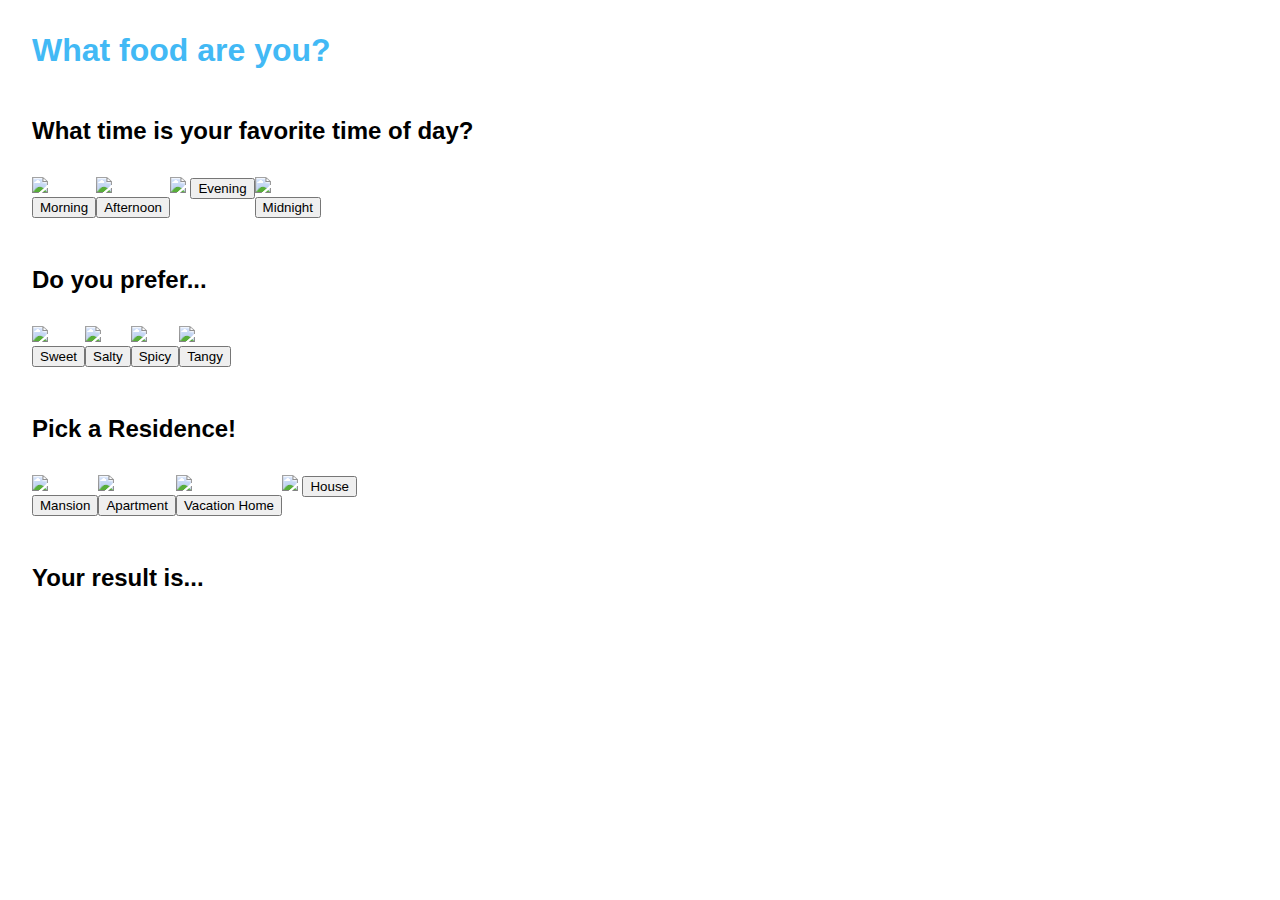
==== index.html @ 9ad7d653 "🕌🕍 Updated with Glitch" ====
<!DOCTYPE html>
<html lang="en">
  <head>
    <title>Personality Quiz Starter Code</title>
    <meta charset="utf-8" />
    <meta http-equiv="X-UA-Compatible" content="IE=edge" />
    <meta name="viewport" content="width=device-width, initial-scale=1" />

    <!-- import the webpage's stylesheet -->
    <link rel="stylesheet" href="/style.css" />

    <!-- import the webpage's javascript file -->
    <script src="/script.js" defer></script>
  </head>
  <body>
    <h1>What food are you?</h1>

    <h2>What time is your favorite time of day?</h2>
    <div class="question">
      <div class="answer-choice">
        <img
          src="https://cdn.glitch.com/e80b2544-111a-4ca5-8c34-65a03b482deb%2Fmorning.jpg?v=1592452474734"
        />
        <br />
        <button id="morning">Morning</button>
      </div>
      <div class="answer-choice">
        <img
          src="https://cdn.glitch.com/e80b2544-111a-4ca5-8c34-65a03b482deb%2Fafternoon.png?v=1592452458989"        />
        <br />
        <button id="afternoon">Afternoon</button>
      </div>
      <div class="answer-choice">
        <img
          src="https://cdn.glitch.com/e80b2544-111a-4ca5-8c34-65a03b482deb%2Fevening.jpeg?v=1592452463566"        
             <br />
             <button id="evening">Evening</button>
      </div>
      <div class="answer-choice">
        <img
          src="https://cdn.glitch.com/e80b2544-111a-4ca5-8c34-65a03b482deb%2Fmidnight.jpg?v=1592452471003"        />
        <br />
        <button id="midnight">Midnight</button>
      </div>
    </div>

    <h2>Do you prefer...</h2>
    <div class="question">
      <div class="answer-choice">
        <img
          src="https://cdn.glitch.com/e80b2544-111a-4ca5-8c34-65a03b482deb%2Fsweet.webp?v=1592452490267"        />
        <br />
        <button id="sweet">Sweet</button>
      </div>
      <div class="answer-choice">
        <img
          src="https://cdn.glitch.com/e80b2544-111a-4ca5-8c34-65a03b482deb%2Fsalty.jpg?v=1592452479991"        />
        <br />
        <button id="salty">Salty</button>
      </div>
      <div class="answer-choice">
        <img
          src="https://cdn.glitch.com/e80b2544-111a-4ca5-8c34-65a03b482deb%2Fspicy.jpeg?v=1592452482399"        />
        <br />
        <button id="spicy">Spicy</button>
      </div>
      <div class="answer-choice">
        <img
          src="https://cdn.glitch.com/e80b2544-111a-4ca5-8c34-65a03b482deb%2Ftangy.jpg?v=1592452491362"        />
        <br />
        <button id="tangy">Tangy</button>
      </div>
    </div>

    <h2>Pick a Residence!</h2>
    <div class="question">
      <div class="answer-choice">
        <img
          src="https://cdn.glitch.com/e80b2544-111a-4ca5-8c34-65a03b482deb%2Fmansion.jpg?v=1592452466755"        />
        <br />
        <button id="mansion">Mansion</button>
      </div>
      <div class="answer-choice">
        <img
          src="https://cdn.glitch.com/e80b2544-111a-4ca5-8c34-65a03b482deb%2Fapartment.jpg?v=1592452459014"        />
        <br />
        <button id="apartment">Apartment</button>
      </div>
      <div class="answer-choice">
        <img
          src="https://cdn.glitch.com/e80b2544-111a-4ca5-8c34-65a03b482deb%2Fvacation%20home.jpg?v=1592452494210"        />
        <br />
        <button id="vacation home">Vacation Home</button>
      </div>
      <div class="answer-choice">
        <img
          src="https://cdn.glitch.com/e80b2544-111a-4ca5-8c34-65a03b482deb%2Fhouse.jpg?v=1592528787455"        <br />
        <button id="house">House</button>
      </div>
    </div>

    <div class="result">
      <h2 id="result">Your result is...</h2>
    </div>
  </body>
</html>
---- style.css ----
/* CSS files add styling rules to your content */

body {
  font-family: "Benton Sans", "Helvetica Neue", helvetica, arial, sans-serif;
  margin: 2em;
  background-image: url(https://cdn.glitch.com/d5c8fdea-64dc-4f28-b1db-3fcfb2e5a5de%2Fbackgound.png?v=1592346652983);
}

h1 {
  font-style: bold;
  color: #42b9f5;
}

h2 {
  margin-top: 2em; 
}

.question {
  display: flex;
  margin-top: 2em;
}
  
.answer-choice img {
  height: 10em;
}

body {
 background-image: url(https://cdn.glitch.com/d5c8fdea-64dc-4f28-b1db-3fcfb2e5a5de%2Fbackgound.png?v=1592346652983);
}
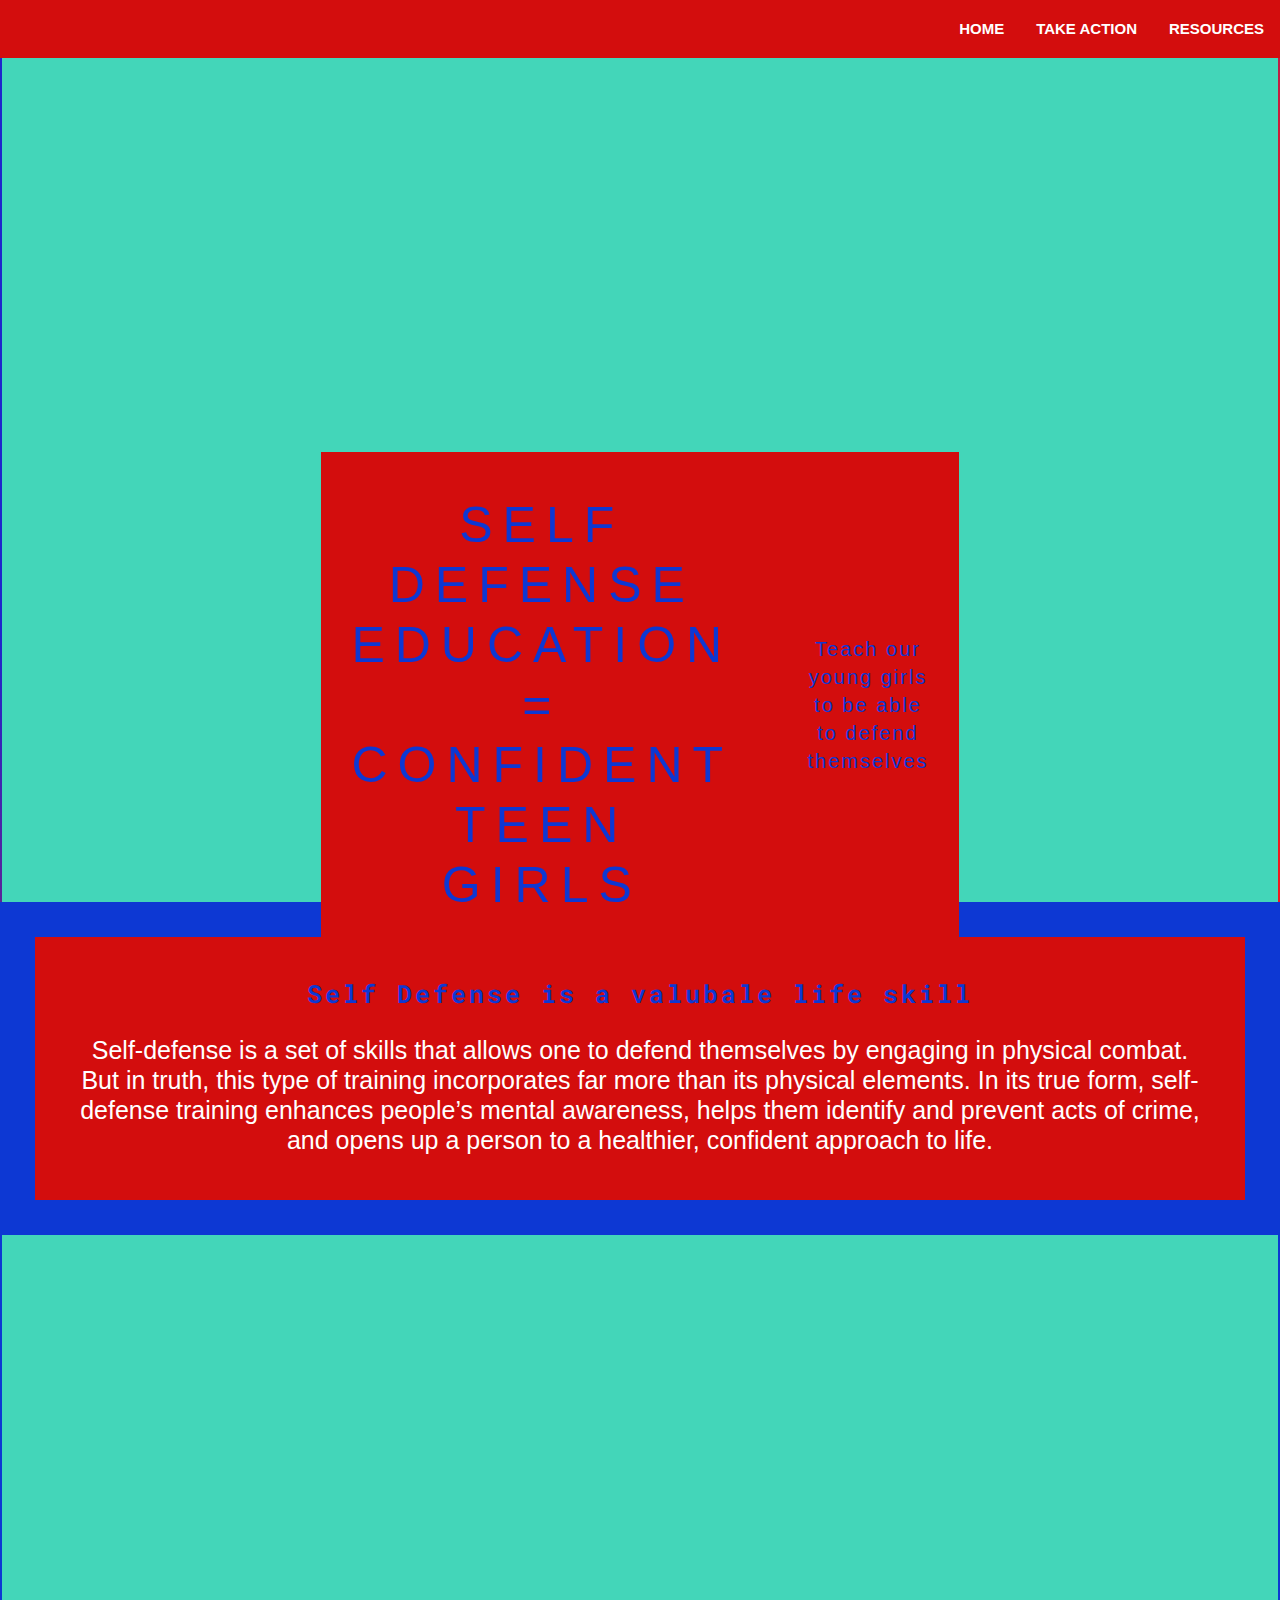
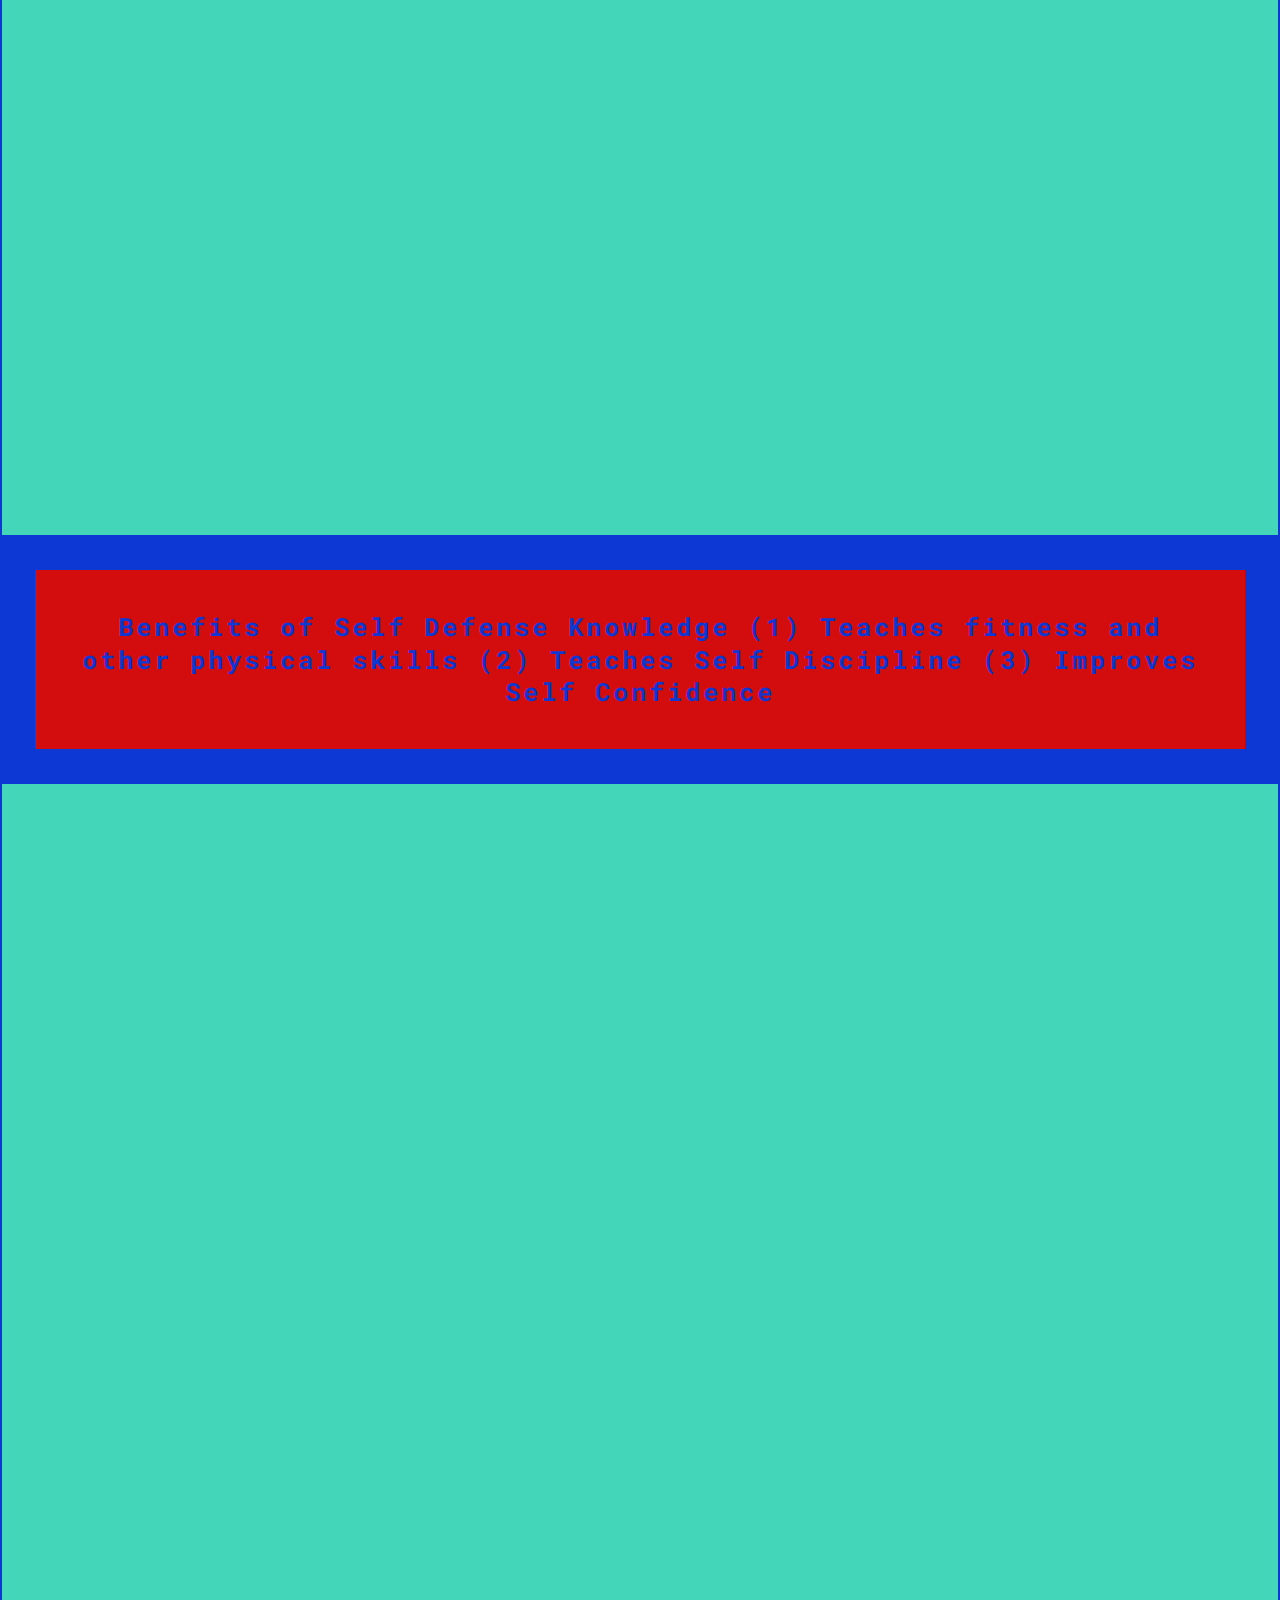
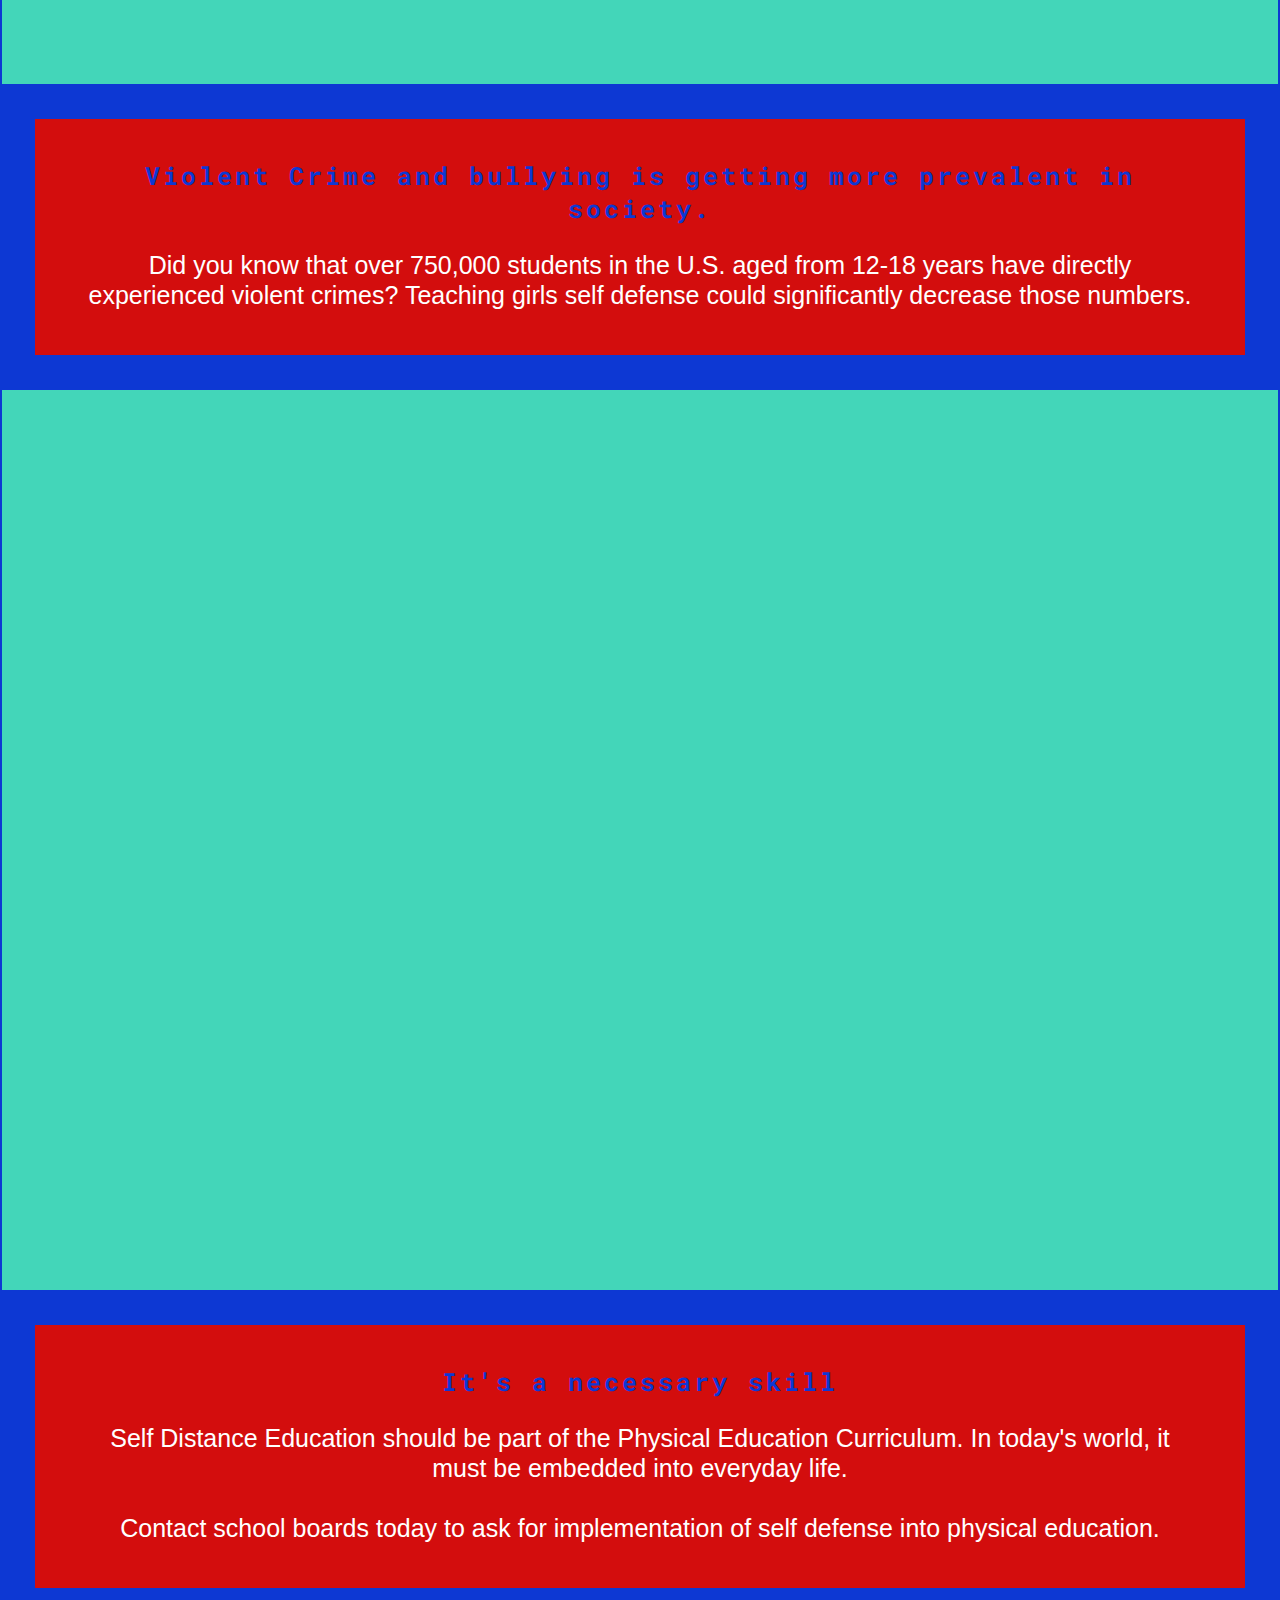
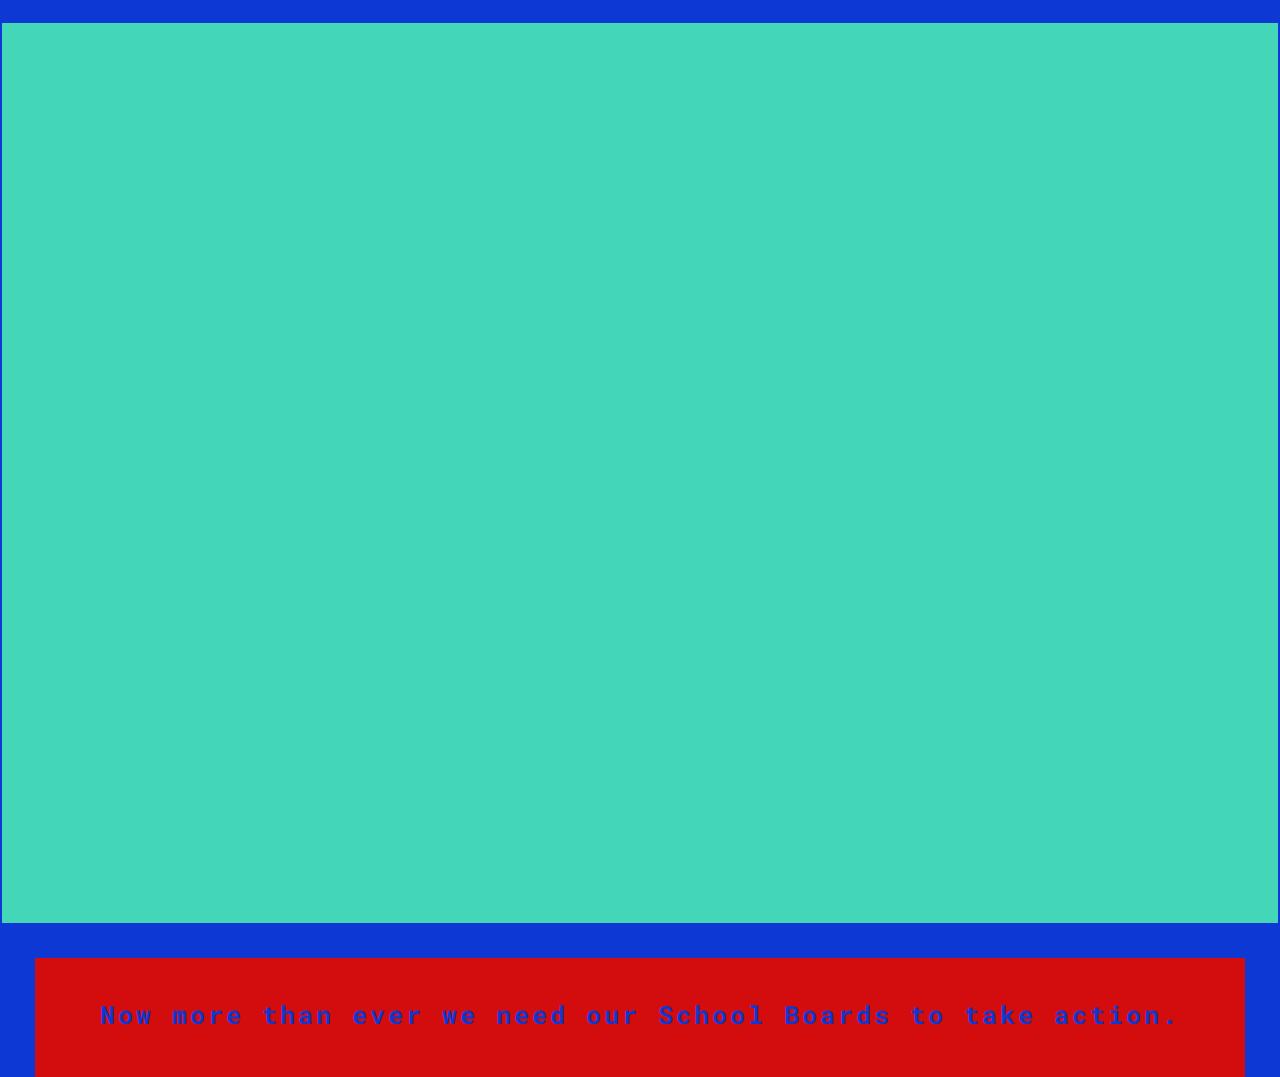
==== commit 083ed312: "🚡🌨 Updated with Glitch" ====
--- a/index.html
+++ b/index.html
@@ -1,106 +1,138 @@
 <!DOCTYPE html>
 <html lang="en">
   <head>
-    <title>Personality Quiz Starter Code</title>
+    <title>My Cause</title>
     <meta charset="utf-8" />
     <meta http-equiv="X-UA-Compatible" content="IE=edge" />
     <meta name="viewport" content="width=device-width, initial-scale=1" />
 
-    <!-- import the webpage's stylesheet -->
+    <!-- import the webpage's stylesheets -->
     <link rel="stylesheet" href="/style.css" />
+    <link rel="stylesheet" href="/resources.css" />
+    <link rel="stylesheet" href="/take-action.css" />
 
     <!-- import the webpage's javascript file -->
     <script src="/script.js" defer></script>
+
+    <!-- Add your Google fonts here -->
+    <link
+      href="https://fonts.googleapis.com/css?family=Roboto+Mono&display=swap"
+      rel="stylesheet"
+    />
   </head>
+
   <body>
-    <h1>What food are you?</h1>
+    <nav>
+      <!-- Add the nav bar here-->
+      <ul class="nav-bar">
+        <li class="nav"><a href="resources.html">Resources</a></li>
+        <li class="nav"><a href="take-action.html">Take Action</a></li>
+        <li class="nav"><a href="index.html">Home</a></li>
+      </ul>
+    </nav>
 
-    <h2>What time is your favorite time of day?</h2>
-    <div class="question">
-      <div class="answer-choice">
-        <img
-          src="https://cdn.glitch.com/e80b2544-111a-4ca5-8c34-65a03b482deb%2Fmorning.jpg?v=1592452474734"
-        />
-        <br />
-        <button id="morning">Morning</button>
-      </div>
-      <div class="answer-choice">
-        <img
-          src="https://cdn.glitch.com/e80b2544-111a-4ca5-8c34-65a03b482deb%2Fafternoon.png?v=1592452458989"        />
-        <br />
-        <button id="afternoon">Afternoon</button>
-      </div>
-      <div class="answer-choice">
-        <img
-          src="https://cdn.glitch.com/e80b2544-111a-4ca5-8c34-65a03b482deb%2Fevening.jpeg?v=1592452463566"        
-             <br />
-             <button id="evening">Evening</button>
-      </div>
-      <div class="answer-choice">
-        <img
-          src="https://cdn.glitch.com/e80b2544-111a-4ca5-8c34-65a03b482deb%2Fmidnight.jpg?v=1592452471003"        />
-        <br />
-        <button id="midnight">Midnight</button>
+    <!------------------------------->
+    <!---------TOP SECTION----------->
+    <!------------------------------->
+    <!--Top section with title and description-->
+    <div class="main-message">
+      <div class="flex-container">
+        <div class="heading-home">
+          SELF DEFENSE EDUCATION = CONFIDENT TEEN GIRLS
+      
+        </div>
+        <div class="intro-text">
+          Teach our young girls to be able to defend themselves
+        </div>
       </div>
     </div>
 
-    <h2>Do you prefer...</h2>
-    <div class="question">
-      <div class="answer-choice">
-        <img
-          src="https://cdn.glitch.com/e80b2544-111a-4ca5-8c34-65a03b482deb%2Fsweet.webp?v=1592452490267"        />
-        <br />
-        <button id="sweet">Sweet</button>
-      </div>
-      <div class="answer-choice">
-        <img
-          src="https://cdn.glitch.com/e80b2544-111a-4ca5-8c34-65a03b482deb%2Fsalty.jpg?v=1592452479991"        />
-        <br />
-        <button id="salty">Salty</button>
-      </div>
-      <div class="answer-choice">
-        <img
-          src="https://cdn.glitch.com/e80b2544-111a-4ca5-8c34-65a03b482deb%2Fspicy.jpeg?v=1592452482399"        />
-        <br />
-        <button id="spicy">Spicy</button>
-      </div>
-      <div class="answer-choice">
-        <img
-          src="https://cdn.glitch.com/e80b2544-111a-4ca5-8c34-65a03b482deb%2Ftangy.jpg?v=1592452491362"        />
-        <br />
-        <button id="tangy">Tangy</button>
-      </div>
+    <!------------------------------->
+    <!----------SECTION 1------------>
+    <!------------------------------->
+    <!--Text section-->
+    <div class="text-section">
+      <h2>
+        Self Defense is a valubale life skill
+      </h2>
+      <p>
+        Self-defense is a set of skills that allows one to defend themselves by
+        engaging in physical combat. But in truth, this type of training
+        incorporates far more than its physical elements. In its true form,
+        self-defense training enhances people’s mental awareness, helps them
+        identify and prevent acts of crime, and opens up a person to a
+        healthier, confident approach to life.
+      </p>
     </div>
 
-    <h2>Pick a Residence!</h2>
-    <div class="question">
-      <div class="answer-choice">
-        <img
-          src="https://cdn.glitch.com/e80b2544-111a-4ca5-8c34-65a03b482deb%2Fmansion.jpg?v=1592452466755"        />
-        <br />
-        <button id="mansion">Mansion</button>
-      </div>
-      <div class="answer-choice">
-        <img
-          src="https://cdn.glitch.com/e80b2544-111a-4ca5-8c34-65a03b482deb%2Fapartment.jpg?v=1592452459014"        />
-        <br />
-        <button id="apartment">Apartment</button>
-      </div>
-      <div class="answer-choice">
-        <img
-          src="https://cdn.glitch.com/e80b2544-111a-4ca5-8c34-65a03b482deb%2Fvacation%20home.jpg?v=1592452494210"        />
-        <br />
-        <button id="vacation home">Vacation Home</button>
-      </div>
-      <div class="answer-choice">
-        <img
-          src="https://cdn.glitch.com/e80b2544-111a-4ca5-8c34-65a03b482deb%2Fhouse.jpg?v=1592528787455"        <br />
-        <button id="house">House</button>
-      </div>
+    <!--Image 1-->
+    <div class="image-one"></div>
+
+    <!------------------------------->
+    <!----------SECTION 2------------>
+    <!------------------------------->
+    <!--Text section-->
+    <div class="text-section">
+      <h2>
+        Benefits of Self Defense Knowledge (1) Teaches fitness and other
+        physical skills (2) Teaches Self Discipline (3) Improves Self Confidence
+      </h2>
     </div>
 
-    <div class="result">
-      <h2 id="result">Your result is...</h2>
+    <!--Image 2-->
+    <div class="image-two"></div>
+
+    <!------------------------------->
+    <!----------SECTION 3------------>
+    <!------------------------------->
+    <!--Text section-->
+    <div class="text-section">
+      <h2>
+        Violent Crime and bullying is getting more prevalent in society.
+      </h2>
+      <p>
+        Did you know that over 750,000 students in the U.S. aged from 12-18
+        years have directly experienced violent crimes? Teaching girls self defense could significantly
+        decrease those numbers.
+      </p>
+    </div>
+
+    <!--Image 3-->
+    <div class="image-three"></div>
+
+    <!------------------------------->
+    <!----------SECTION 4------------>
+    <!------------------------------->
+    <!--Text section-->
+    <div class="text-section">
+      <h2>
+        It's a necessary skill
+      </h2>
+      <p>
+        Self Distance Education should be part of the Physical Education
+        Curriculum. In today's world, it must be embedded into
+        everyday life.
+        <br />
+        <br />
+        Contact school boards today to ask for implementation of self defense 
+        into physical education.
+      </p>
+    </div>
+
+    <!--Image 4-->
+    <div class="image-four"></div>
+
+    <!------------------------------->
+    <!---------BOTTOM TEXT----------->
+    <!------------------------------->
+    <!--Text section only-->
+    <div class="text-section">
+      <h2>
+        Now more than ever we need our School Boards to take action.
+      </h2>
+      <p>
+        
+      </p>
     </div>
   </body>
 </html>
--- a/style.css
+++ b/style.css
@@ -1,29 +1,255 @@
-/* CSS files add styling rules to your content */
-
-body {
-  font-family: "Benton Sans", "Helvetica Neue", helvetica, arial, sans-serif;
-  margin: 2em;
-  background-image: url(https://cdn.glitch.com/d5c8fdea-64dc-4f28-b1db-3fcfb2e5a5de%2Fbackgound.png?v=1592346652983);
+
+
+/************************************************/
+/************* UNIVERSAL ELEMENTS ***************/
+/************************************************/
+
+body,
+html {
+  height: 100%;
+  font-size: 20px;
+  font-family: "Roboto", sans-serif; /* Change this to your font */
+  line-height: 1.5em;
+  margin: 0em;
+  color: white;
+  background-color: #0D38D3;
+  box-sizing: border-box;
 }
 
 h1 {
-  font-style: bold;
-  color: #42b9f5;
+  letter-spacing: 5px;
+  font-size: 50px;
+  font-family: "Roboto Mono", sans-serif; /* Change this to your font */
+  color: #0D38D3;
+  text-align: center;
 }
 
 h2 {
-  margin-top: 2em; 
-}
-
-.question {
-  display: flex;
-  margin-top: 2em;
-}
-  
-.answer-choice img {
-  height: 10em;
-}
-
-body {
- background-image: url(https://cdn.glitch.com/d5c8fdea-64dc-4f28-b1db-3fcfb2e5a5de%2Fbackgound.png?v=1592346652983);
-}+  letter-spacing: 3px;
+  font-size: 25px;
+  font-family: "Roboto Mono", sans-serif; /* Change this to your font */
+  color: #0D38D3;
+  text-align: center;
+  line-height: 1.3em;
+}
+
+p a{
+  color: #43d6b9ff;
+  text-decoration: none;
+}
+
+/************************************************/
+/*************** CSS FOR NAV BAR ****************/
+/************************************************/
+
+/* Style the ul element with the class nav-bar*/
+ul.nav-bar { 
+  list-style-type: none;
+  margin: 0;
+  padding: 0;
+  overflow: hidden;
+  background-color: #d30d0d;
+   top: 0;
+    z-index: 100;
+  position: fixed;
+    width: 100%;
+  
+}
+
+/* Style the li elements with the class nav */
+li.nav {
+  float: right;
+  font-size: 15px;
+}
+
+/* Style the a elements in the li class nav */
+li.nav a {
+  display: block;
+  color: #ffffff;
+  text-align: center;
+  padding: 14px 16px;
+  text-decoration: none;
+  text-transform: uppercase;
+  font-weight: bold;
+}
+
+/* Style the a elements in the li class nav when the mouse is hovering */
+li.nav a:hover {
+  background-color: #ffffff;
+  color: #d30d0d;
+}
+
+/************************************************/
+/************** CSS FOR INDEX.HTML **************/
+/************************************************/
+
+/*-----------TOP IMAGE + TEXT-----------*/
+/* Container for top image and text - Designed for mobile first */
+.main-message {
+  
+  background-image: url("https://cdn.glitch.com/42fa3ce2-7377-4d90-b1ab-86172d5e878c%2Ftraining.jpeg?v=1593036709937");
+  
+ /* min-height: 100%;
+  background-size: auto;
+  background-color: #0D38D3;*/
+  
+  position: relative;
+  background-position: center;
+  background-repeat: no-repeat;
+  background-color: var(--color-text);
+  background-size: initial;
+  min-height: 100%;
+  /*border-style: dotted; /*Uncomment to see the outline of the container*/
+}
+
+/*-----------PARALLAX SCROLL-----------*/
+.main-message,
+.image-one,
+.image-two,
+.image-three,
+.image-four {
+  position: relative;
+  background-position: center;
+  background-repeat: no-repeat;
+  background-color: #43d6b9ff;
+  background-size: cover;
+  min-height: 100%; /*Adjust the gap between sections*/
+
+  /*Creates the scrolling effect*/
+  background-attachment: fixed;
+}
+
+/* Flexbox container for title and intro text */
+.flex-container {
+  display: flex; /* Set the flexbox display */
+  flex-direction: row; /* Configure the flex items to row */
+  flex-wrap: nowrap; /* Don’t wrap the flex items */
+  justify-content: center; /* Justify the flex items to the center */
+  align-items: center; /* Align the flex items to the center */
+
+  background-color: #d30d0d;
+
+  margin-top: 0;
+  margin-bottom: 0;
+  margin-left: auto;
+  margin-right: auto;
+  position: absolute;
+  padding: 5px;
+  align-items: center;
+  top: 50%;
+  left: 10%;
+  right: 10%;
+}
+
+/* Left box */
+.heading-home {
+  padding: 4%;
+  margin: 2%;
+  text-align: center;
+  color: #0D38D3;
+  font-size: 50px;
+  letter-spacing: 10px;
+  line-height: 60px;
+  /*border-style: dotted; /*Uncomment to see the outline of the container*/
+}
+
+/* Right box */
+.intro-text {
+  padding: 4%;
+  margin: 2%;
+  text-align: center;
+  color: #0D38D3; /* Add the color of your font */
+  background-color: #d30d0d; /* Add your own background color */
+  font-size: 20px; /* Add your font size*/
+  letter-spacing: 2px; /* Adds space between letters */
+  line-height: 1.4em; /* Adds space between lines */
+  /*border-style: dotted; /*Uncomment to see the outline of the container*/
+
+  
+}
+
+/*-----------TEXT SCROLLING SECTIONS-----------*/
+.text-section {
+  background-color: #d30d0d;
+  padding: 20px 45px;
+  margin: 35px;
+  text-align: center;
+}
+
+/*-----------IMAGES-----------*/
+
+.image-one {
+  background-image: url("https://cdn.glitch.com/42fa3ce2-7377-4d90-b1ab-86172d5e878c%2Ftaekwondo.jpg?v=1593034218134");
+}
+
+.image-two {
+  background-image: url("https://cdn.glitch.com/42fa3ce2-7377-4d90-b1ab-86172d5e878c%2Fpunch3.jpg?v=1593104219254");
+}
+
+.image-three {
+  background-image: url("https://cdn.glitch.com/42fa3ce2-7377-4d90-b1ab-86172d5e878c%2Fgirlie.jpg?v=1593115558294");
+}
+
+.image-four {
+  background-image: url("https://cdn.glitch.com/42fa3ce2-7377-4d90-b1ab-86172d5e878c%2Fpalm.jpg?v=1593104573590");
+}
+
+/* Add more images here for more scrolling! */
+
+
+/******************************************************/
+/***** CHANGE INDEX.HTML CSS BASED ON SCREEN SIZE *****/
+/******************************************************/
+
+/* IF THE SCREEN IS ~~700 OR LESS~~ IMPLEMENT THESE RULES */
+
+@media only screen and (max-width: 700px) {
+  .main-message,
+  .image-one,
+  .image-two,
+  .image-three,
+  .image-four {
+    background-attachment: scroll;
+  }
+
+  .flex-container {
+    flex-wrap: wrap;
+  }
+}
+
+/* IF THE SCREEN IS ~~701 OR MORE~~ IMPLEMENT THESE RULES */
+
+@media only screen and (min-width: 701px) {
+  .flex-container {
+    flex-wrap: nowrap;
+    left: 25%;
+    right: 25%;
+  }
+}
+
+/* IF THE SCREEN IS ~~1250 OR MORE~~ IMPLEMENT THESE RULES */
+@media only screen and (min-width: 1250px) {
+  h3 {
+    font-size: 35px;
+  }
+
+  .main-message,
+  .image-one,
+  .image-two,
+  .image-three,
+  .image-four {
+    background-attachment: fixed;
+  }
+
+  .main-message {
+    height: 75%;
+  }
+
+  .textSection {
+    margin: 1.5% 15%;
+    font-size: 20px;
+    line-height: 1.5em;
+    /*border-style: dotted;*/ /*Uncomment to see the outline of the container*/
+  }
+}
+
--- a/resources.css
+++ b/resources.css
@@ -0,0 +1,14 @@
+iframe {
+  height: 300px;
+  width: 300px;
+  resize: both;
+  overflow: auto;
+}
+
+div 
+{ 
+  color: white; 
+  background-color: 009900; 
+  margin: 2px; 
+  font-size: 25px; 
+} --- a/take-action.css
+++ b/take-action.css
@@ -0,0 +1,239 @@
+/******************************************************/
+/************** CSS FOR TAKE-ACTION.HTML **************/
+/******************************************************/
+body {
+  background: rgb(66, 135, 245);
+  background: linear-gradient(135deg, rgba(30,39,204,1) 29%, rgba(237,27,30,1) 71%);
+}
+
+.page-header-action {
+  width: 100%;
+  position: absolute;
+  text-transform: uppercase;
+  background-color: #ED1B1E;
+}
+
+/******************************************************/
+/***************** ACTION ITEM LIST *******************/
+/******************************************************/
+
+/* Flexbox container that holds all flex items */
+.flex-container-action {
+  display: flex;
+
+  position: absolute;
+  padding: 0.5em 0;
+  align-items: center;
+
+  left: 5%;
+  right: 5%;
+
+  margin: 5% 0;
+  width: 90%;
+
+  flex-direction: row;
+  flex-wrap: nowrap;
+  justify-content: center;
+  align-items: start;
+  /*border-style: dotted;*/ /*Uncomment to see the outline of the container*/
+
+}
+
+/* Left box under title; item in .flex-container */
+.action-info-container {
+  width: 100%;
+  margin-right: 5%;
+  margin-left: 0;
+  margin-top: 5%;
+  margin-bottom: 5%;
+  padding-right: 35px;
+  padding-left: 35px;
+  padding-top: 0px;
+  padding-bottom: 0px;
+  font-size: 16px;
+  flex-grow: 2;
+  /*border-style: dotted;*/ /*Uncomment to see the outline of the container*/
+}
+
+.action-info-container img {
+  width: 100%;
+}
+
+#script {
+  color: #43d6b9ff;
+}
+
+/* Right box under title; item in .flex-container */
+.action-list-container {
+  width: 75%;
+  padding: 35px;
+  margin: 5%;
+  flex-grow: 1;
+  background-color: #0d9c90;
+  /*border-style: dotted;*/ /*Uncomment to see the outline of the container*/
+}
+
+/* Holds all elements related to the action item list; inside the action-list-container */
+#checklist {
+  background-color: white;
+  border-radius: 15px;
+  padding-top: 5px;
+  padding-bottom: 15px;
+  border-style: solid;
+  border-color: #0D38D3;
+  /*border-style: dotted;*/ /*Uncomment to see the outline of the container*/
+}
+
+/* Header in the list container */
+#checklist-header {
+  text-align: center;
+  color: #0D38D3;
+  letter-spacing: 1px;
+  /*border-style: dotted;*/ /*Uncomment to see the outline of the container*/
+}
+
+/* Intructions inside the list container */
+#instructions {
+  font: 14px "Roboto", sans-serif;
+  text-align: center;
+  font-style: italic;
+  color: #0D38D3;
+  /*border-style: dotted;*/ /*Uncomment to see the outline of the container*/
+}
+
+/* The div container for the unordered action item list */
+#my-list {
+  padding: 10px 0 0 0;
+  margin: 0;
+  font-size: 10pt;
+}
+
+/* Styling for individual action list items */
+#my-list li {
+  cursor: pointer;
+  padding-top: 8px;
+  padding-right: 30px;
+  padding-bottom: 8px;
+  padding-left: 35px;
+  position: relative;
+  list-style-type: none;
+  transition: 0.2s;
+  width: 85%;
+  color: black;
+  /*border-style: dotted;*/ /*Uncomment to see the outline of the container*/
+}
+
+/* Styling for the check squares added at the beginning of each list item */
+#my-list li::before {
+  content: "";
+  position: absolute;
+  border-color: #0D38D3;
+  border-style: solid;
+  border-width: 2px;
+
+  top: 15px;
+  left: 13px;
+  height: 10px;
+  width: 10px;
+}
+
+/* Change background color when cursor hovers over list items */
+#my-list li:hover {
+  background: #f3f3f3;
+  color: #0D38D3;
+}
+
+/* Change check square color when cursor hovers over */
+#my-list li:hover::before {
+  border-color: #0D38D3;
+  border-style: solid;
+}
+
+/* When marked complete (i.e. clicked on) add strikethrough */
+#my-list li.all-done {
+  text-decoration: line-through;
+  color: #f4364c;
+}
+
+/* Add a "checked" mark when clicked on */
+#my-list li.all-done::before {
+  content: "";
+  position: absolute;
+  border-color: #0D38D3;
+  border-style: solid;
+  border-width: 0 2px 2px 0;
+  top: 5px;
+  left: 16px;
+  transform: rotate(45deg);
+  height: 15px;
+  width: 7px;
+}
+
+/* Style the delete button */
+.deleteButton {
+  position: absolute;
+  right: 0;
+  top: 0;
+  padding-top: 6px;
+  padding-bottom: 6px;
+  padding-right: 5px;
+  padding-left: 5px;
+  margin-left: 5px;
+  background-color: #43d6b9ff;
+  color: white;
+}
+
+.deleteButton:hover {
+  background-color: #f4364c;
+  color: white;
+}
+
+/******************************************************/
+/** CHANGE TAKE-ACTION.HTML CSS BASED ON SCREEN SIZE **/
+/******************************************************/
+
+/* IF THE SCREEN IS ~~700 OR LESS~~ IMPLEMENT THESE RULES */
+
+@media only screen and (max-width: 700px) {
+  .flex-container-action {
+    flex-wrap: wrap;
+  }
+}
+
+/* IF THE SCREEN IS ~~701 OR MORE~~ IMPLEMENT THESE RULES */
+
+@media only screen and (min-width: 701px) {
+  .flex-container-action {
+    flex-wrap: nowrap;
+  }
+
+  .left-container {
+    width: 50%;
+    margin-right: 10%;
+  }
+}
+
+/* IF THE SCREEN IS ~~1000 OR MORE~~ IMPLEMENT THESE RULES */
+@media only screen and (min-width: 1000px) {
+  .flex-container-action {
+    flex-wrap: nowrap;
+  }
+}
+
+/* IF THE SCREEN IS ~~1250 OR MORE~~ IMPLEMENT THESE RULES */
+@media only screen and (min-width: 1250px) {
+  .flex-container-action {
+    flex-wrap: nowrap;
+  }
+
+  #list-container {
+    background-color: white;
+    border-radius: 15px;
+    padding: 20px 20px 40px 40px;
+  }
+
+  .left-container {
+    width: 50%;
+    margin-right: 10%;
+  }
+}
